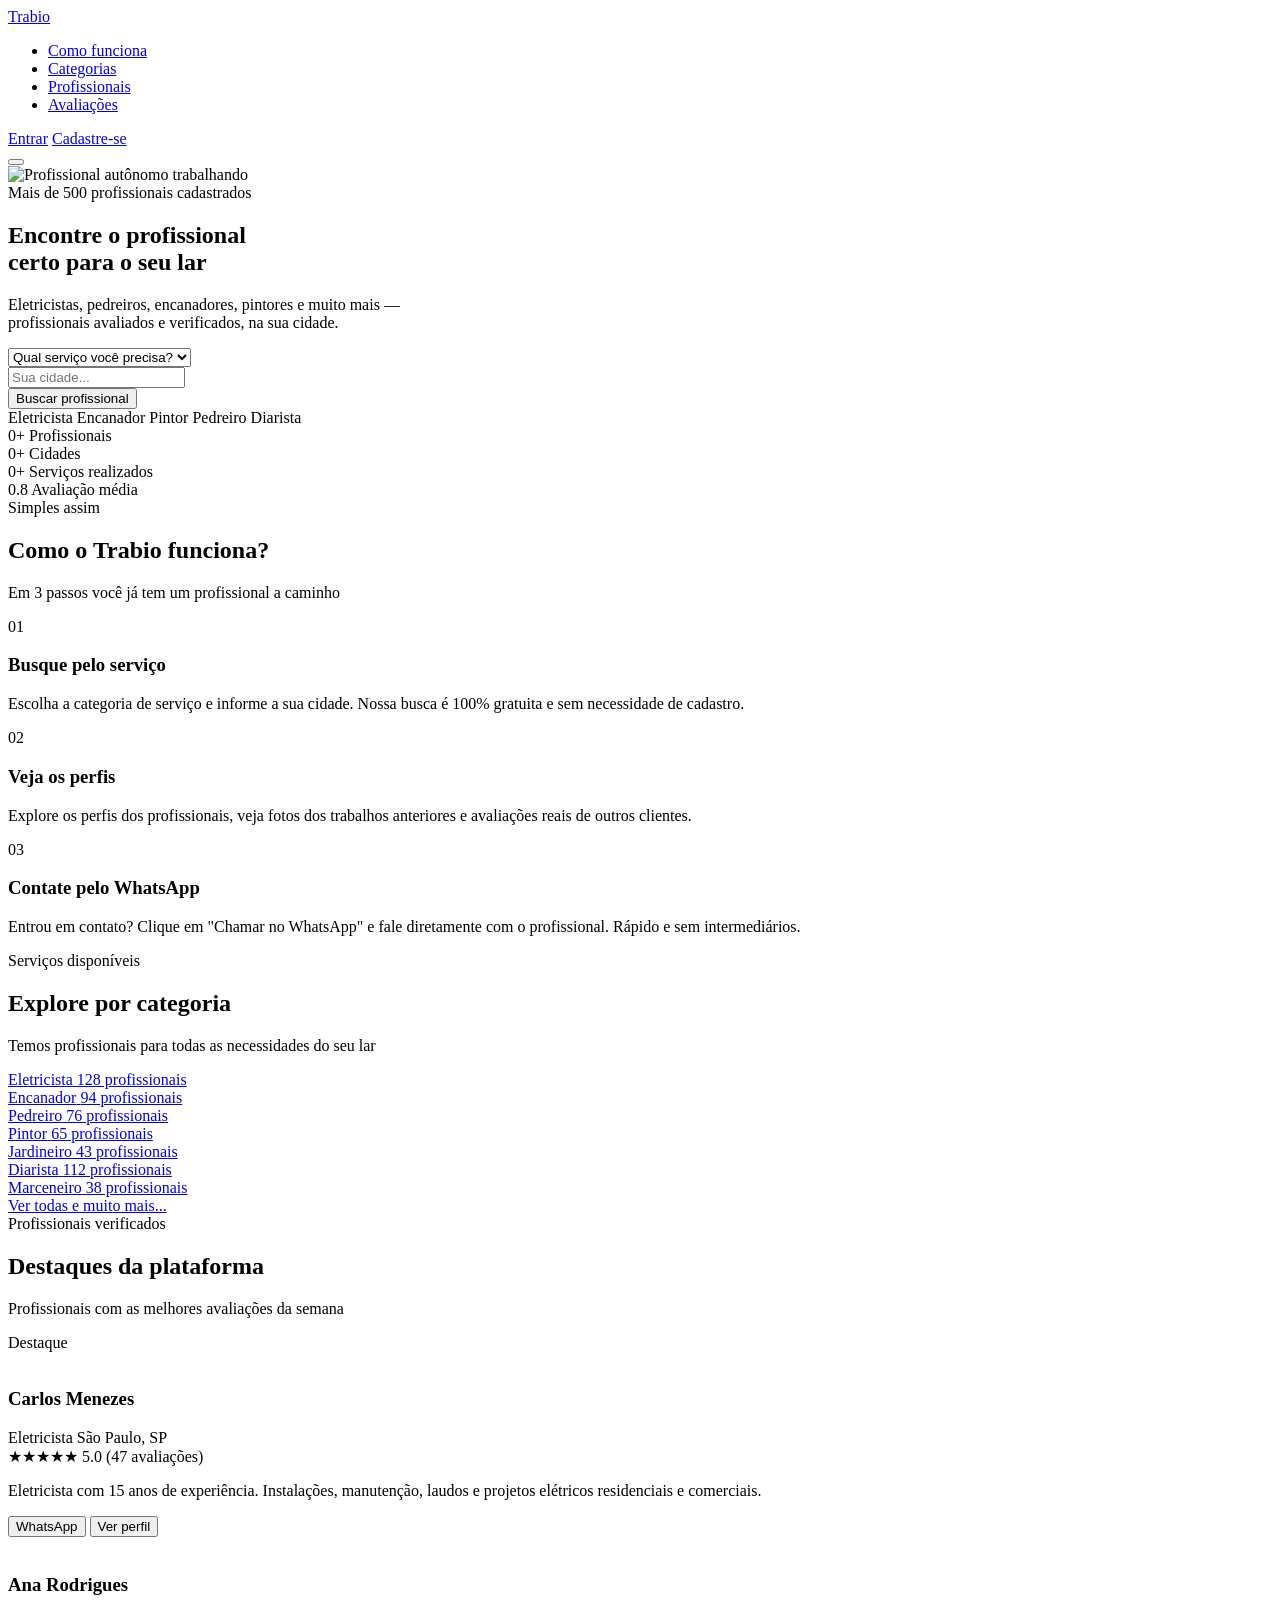
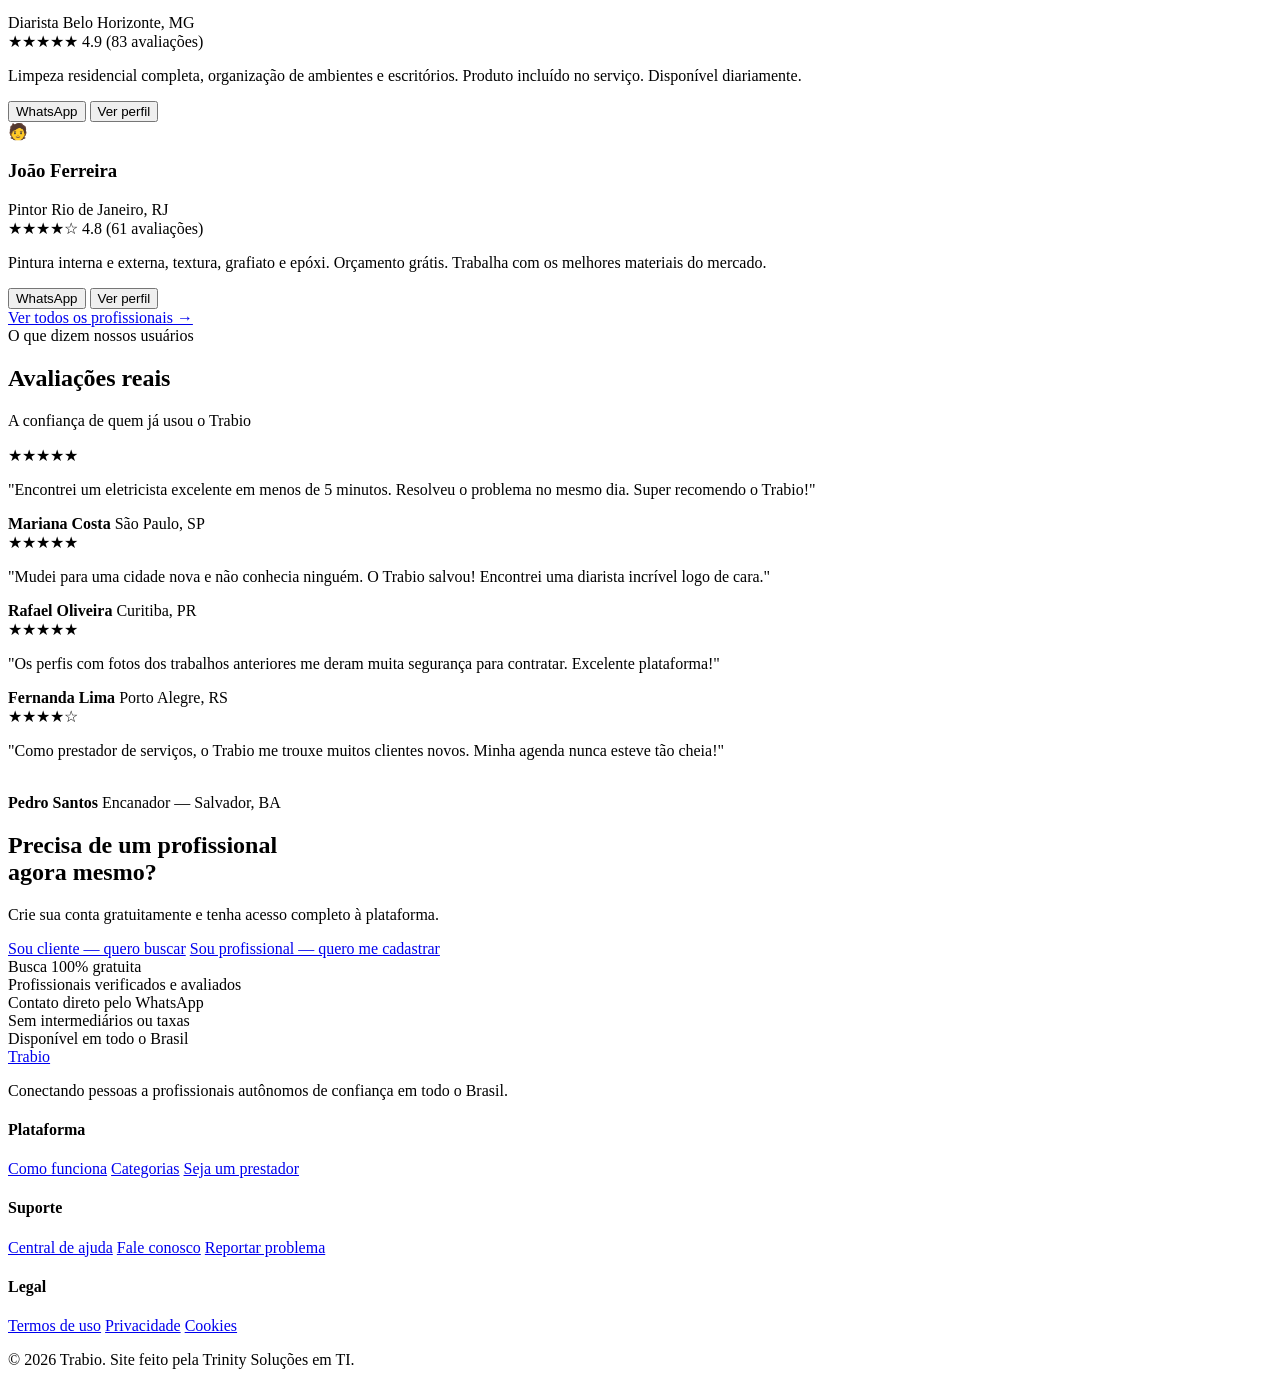
==== Trabo/src/main/resources/static/index.html @ aca11b57 "feat: first release of Trabo with painel and full UI" ====
<!DOCTYPE html>
<html lang="pt-BR">

<head>
  <meta charset="UTF-8" />
  <meta name="viewport" content="width=device-width, initial-scale=1.0" />
  <title>Trabio — Encontre profissionais autônomos de confiança na sua cidade</title>
  <meta name="description"
    content="Trabio conecta você a eletricistas, pedreiros, encanadores, pintores e outros profissionais autônomos da sua cidade. Busca gratuita, avaliações reais." />
  <link rel="preconnect" href="https://fonts.googleapis.com" />
  <link rel="preconnect" href="https://fonts.gstatic.com" crossorigin />
  <link href="https://fonts.googleapis.com/css2?family=Outfit:wght@300;400;500;600;700;800&display=swap"
    rel="stylesheet" />
  <link rel="stylesheet" href="/css/style.css" />
</head>

<body>

  <!-- ── NAV ──────────────────────────────────────────── -->
  <nav class="navbar" id="navbar">
    <div class="nav-container">
      <a href="#" class="nav-logo" id="nav-logo">
        <span class="logo-icon"></span>
        <span>Trabio</span>
      </a>
      <ul class="nav-links" id="nav-links">
        <li><a href="#como-funciona">Como funciona</a></li>
        <li><a href="#categorias">Categorias</a></li>
        <li><a href="#destaques">Profissionais</a></li>
        <li><a href="#avaliacoes">Avaliações</a></li>
      </ul>
      <div class="nav-actions" id="nav-actions-logged-out">
        <a href="/login.html" class="btn-ghost" id="btn-login">Entrar</a>
        <a href="/cadastro.html" class="btn-primary" id="btn-cadastro">Cadastre-se</a>
      </div>
      <div class="nav-actions" id="nav-actions-logged-in" style="display: none; position: relative; margin-left: 10px;">
        <button class="profile-btn" id="profile-dropdown-btn" aria-label="Menu de perfil">
          <div class="profile-avatar" id="nav-profile-avatar">U</div>
        </button>
        <div class="profile-dropdown" id="profile-dropdown">
          <a href="/painel.html#dados">Meus dados</a>
          <a href="/painel.html#servicos" id="nav-link-servicos" style="display: none;">Meus serviços</a>
          <a href="/painel.html#favoritos">Meus favoritos</a>
          <a href="/painel.html#agendamentos">Meus agendamentos</a>
          <a href="/painel.html#pagamentos">Meus pagamentos</a>
          <hr>
          <a href="#" id="btn-logout">Sair</a>
        </div>
      </div>
      <button class="hamburger" id="hamburger" aria-label="Menu">
        <span></span><span></span><span></span>
      </button>
    </div>
  </nav>

  <!-- ── HERO ─────────────────────────────────────────── -->
  <section class="hero" id="hero">
    <div class="hero-bg">
      <img src="/images/hero.jpg" alt="Profissional autônomo trabalhando" class="hero-img" />
      <div class="hero-overlay"></div>
    </div>
    <div class="hero-content">
      <div class="hero-badge">
        <span class="badge-dot"></span>
        Mais de 500 profissionais cadastrados
      </div>
      <h1 class="hero-title">
        Encontre o profissional<br />
        <span class="highlight">certo para o seu lar</span>
      </h1>
      <p class="hero-subtitle">
        Eletricistas, pedreiros, encanadores, pintores e muito mais —<br />
        profissionais avaliados e verificados, na sua cidade.
      </p>

      <!-- Search bar -->
      <div class="search-bar" id="search-bar">
        <div class="search-field" id="search-categoria">
          <span class="search-icon"></span>
          <select id="select-categoria" aria-label="Categoria de serviço">
            <option value="">Qual serviço você precisa?</option>
            <option value="eletricista"> Eletricista</option>
            <option value="encanador"> Encanador</option>
            <option value="pedreiro"> Pedreiro</option>
            <option value="pintor"> Pintor</option>
            <option value="jardineiro"> Jardineiro</option>
            <option value="diarista"> Diarista</option>
            <option value="marceneiro"> Marceneiro</option>
          </select>
        </div>
        <div class="search-divider"></div>
        <div class="search-field" id="search-cidade">
          <span class="search-icon"></span>
          <input type="text" id="input-cidade" placeholder="Sua cidade..." aria-label="Cidade" />
        </div>
        <button class="btn-search" id="btn-search" aria-label="Buscar profissional">
          Buscar profissional
        </button>
      </div>

      <div class="hero-tags">
        <span class="tag" data-cat="eletricista"> Eletricista</span>
        <span class="tag" data-cat="encanador"> Encanador</span>
        <span class="tag" data-cat="pintor"> Pintor</span>
        <span class="tag" data-cat="pedreiro"> Pedreiro</span>
        <span class="tag" data-cat="diarista"> Diarista</span>
      </div>
    </div>

    <div class="hero-scroll-hint">
      <div class="scroll-dot"></div>
    </div>
  </section>

  <!-- ── STATS ─────────────────────────────────────────── -->
  <section class="stats-bar" id="stats-bar">
    <div class="stats-container">
      <div class="stat-item">
        <span class="stat-number" data-target="500">0</span><span class="stat-plus">+</span>
        <span class="stat-label">Profissionais</span>
      </div>
      <div class="stat-divider"></div>
      <div class="stat-item">
        <span class="stat-number" data-target="50">0</span><span class="stat-plus">+</span>
        <span class="stat-label">Cidades</span>
      </div>
      <div class="stat-divider"></div>
      <div class="stat-item">
        <span class="stat-number" data-target="1200">0</span><span class="stat-plus">+</span>
        <span class="stat-label">Serviços realizados</span>
      </div>
      <div class="stat-divider"></div>
      <div class="stat-item">
        <span class="stat-number" data-target="4">0</span><span class="stat-decimal">.8</span>
        <span class="stat-label">Avaliação média </span>
      </div>
    </div>
  </section>

  <!-- ── COMO FUNCIONA ─────────────────────────────────── -->
  <section class="section" id="como-funciona">
    <div class="container">
      <div class="section-header">
        <span class="section-chip">Simples assim</span>
        <h2 class="section-title">Como o Trabio funciona?</h2>
        <p class="section-subtitle">Em 3 passos você já tem um profissional a caminho</p>
      </div>
      <div class="steps-grid">
        <div class="step-card" id="step-1">
          <div class="step-icon"></div>
          <div class="step-number">01</div>
          <h3>Busque pelo serviço</h3>
          <p>Escolha a categoria de serviço e informe a sua cidade. Nossa busca é 100% gratuita e sem necessidade de
            cadastro.</p>
        </div>
        <div class="step-connector"></div>
        <div class="step-card" id="step-2">
          <div class="step-icon"></div>
          <div class="step-number">02</div>
          <h3>Veja os perfis</h3>
          <p>Explore os perfis dos profissionais, veja fotos dos trabalhos anteriores e avaliações reais de outros
            clientes.</p>
        </div>
        <div class="step-connector"></div>
        <div class="step-card" id="step-3">
          <div class="step-icon"></div>
          <div class="step-number">03</div>
          <h3>Contate pelo WhatsApp</h3>
          <p>Entrou em contato? Clique em "Chamar no WhatsApp" e fale diretamente com o profissional. Rápido e sem
            intermediários.</p>
        </div>
      </div>
    </div>
  </section>

  <!-- ── CATEGORIAS ────────────────────────────────────── -->
  <section class="section section-alt" id="categorias">
    <div class="container">
      <div class="section-header">
        <span class="section-chip">Serviços disponíveis</span>
        <h2 class="section-title">Explore por categoria</h2>
        <p class="section-subtitle">Temos profissionais para todas as necessidades do seu lar</p>
      </div>
      <div class="categories-grid" id="categories-grid">
        <a href="#" class="cat-card" data-cat="eletricista" id="cat-eletricista">
          <div class="cat-icon"></div>
          <span class="cat-name">Eletricista</span>
          <span class="cat-count">128 profissionais</span>
        </a>
        <a href="#" class="cat-card" data-cat="encanador" id="cat-encanador">
          <div class="cat-icon"></div>
          <span class="cat-name">Encanador</span>
          <span class="cat-count">94 profissionais</span>
        </a>
        <a href="#" class="cat-card" data-cat="pedreiro" id="cat-pedreiro">
          <div class="cat-icon"></div>
          <span class="cat-name">Pedreiro</span>
          <span class="cat-count">76 profissionais</span>
        </a>
        <a href="#" class="cat-card" data-cat="pintor" id="cat-pintor">
          <div class="cat-icon"></div>
          <span class="cat-name">Pintor</span>
          <span class="cat-count">65 profissionais</span>
        </a>
        <a href="#" class="cat-card" data-cat="jardineiro" id="cat-jardineiro">
          <div class="cat-icon"></div>
          <span class="cat-name">Jardineiro</span>
          <span class="cat-count">43 profissionais</span>
        </a>
        <a href="#" class="cat-card" data-cat="diarista" id="cat-diarista">
          <div class="cat-icon"></div>
          <span class="cat-name">Diarista</span>
          <span class="cat-count">112 profissionais</span>
        </a>
        <a href="#" class="cat-card" data-cat="marceneiro" id="cat-marceneiro">
          <div class="cat-icon"></div>
          <span class="cat-name">Marceneiro</span>
          <span class="cat-count">38 profissionais</span>
        </a>
        <a href="#" class="cat-card cat-card--more" id="cat-mais">
          <div class="cat-icon"></div>
          <span class="cat-name">Ver todas</span>
          <span class="cat-count">e muito mais...</span>
        </a>
      </div>
    </div>
  </section>

  <!-- ── DESTAQUES ─────────────────────────────────────── -->
  <section class="section" id="destaques">
    <div class="container">
      <div class="section-header">
        <span class="section-chip">Profissionais verificados</span>
        <h2 class="section-title">Destaques da plataforma</h2>
        <p class="section-subtitle">Profissionais com as melhores avaliações da semana</p>
      </div>
      <div class="professionals-grid" id="professionals-grid">

        <div class="pro-card" id="pro-1">
          <div class="pro-badge-top"> Destaque</div>
          <div class="pro-avatar">‍</div>
          <div class="pro-info">
            <h3 class="pro-name">Carlos Menezes</h3>
            <span class="pro-category"> Eletricista</span>
            <span class="pro-city"> São Paulo, SP</span>
            <div class="pro-rating">
              <span class="stars">★★★★★</span>
              <span class="rating-val">5.0</span>
              <span class="rating-count">(47 avaliações)</span>
            </div>
            <p class="pro-desc">Eletricista com 15 anos de experiência. Instalações, manutenção, laudos e projetos
              elétricos residenciais e comerciais.</p>
            <div class="pro-actions">
              <button class="btn-whatsapp" id="pro-1-whatsapp"> WhatsApp</button>
              <button class="btn-ver-perfil" id="pro-1-perfil">Ver perfil</button>
            </div>
          </div>
        </div>

        <div class="pro-card" id="pro-2">
          <div class="pro-avatar">‍</div>
          <div class="pro-info">
            <h3 class="pro-name">Ana Rodrigues</h3>
            <span class="pro-category"> Diarista</span>
            <span class="pro-city"> Belo Horizonte, MG</span>
            <div class="pro-rating">
              <span class="stars">★★★★★</span>
              <span class="rating-val">4.9</span>
              <span class="rating-count">(83 avaliações)</span>
            </div>
            <p class="pro-desc">Limpeza residencial completa, organização de ambientes e escritórios. Produto incluído
              no serviço. Disponível diariamente.</p>
            <div class="pro-actions">
              <button class="btn-whatsapp" id="pro-2-whatsapp"> WhatsApp</button>
              <button class="btn-ver-perfil" id="pro-2-perfil">Ver perfil</button>
            </div>
          </div>
        </div>

        <div class="pro-card" id="pro-3">
          <div class="pro-avatar">🧑‍</div>
          <div class="pro-info">
            <h3 class="pro-name">João Ferreira</h3>
            <span class="pro-category"> Pintor</span>
            <span class="pro-city"> Rio de Janeiro, RJ</span>
            <div class="pro-rating">
              <span class="stars">★★★★☆</span>
              <span class="rating-val">4.8</span>
              <span class="rating-count">(61 avaliações)</span>
            </div>
            <p class="pro-desc">Pintura interna e externa, textura, grafiato e epóxi. Orçamento grátis. Trabalha com os
              melhores materiais do mercado.</p>
            <div class="pro-actions">
              <button class="btn-whatsapp" id="pro-3-whatsapp"> WhatsApp</button>
              <button class="btn-ver-perfil" id="pro-3-perfil">Ver perfil</button>
            </div>
          </div>
        </div>

      </div>
      <div class="section-cta">
        <a href="#" class="btn-outline" id="ver-todos-btn">Ver todos os profissionais →</a>
      </div>
    </div>
  </section>

  <!-- ── AVALIAÇÕES ────────────────────────────────────── -->
  <section class="section section-alt" id="avaliacoes">
    <div class="container">
      <div class="section-header">
        <span class="section-chip">O que dizem nossos usuários</span>
        <h2 class="section-title">Avaliações reais</h2>
        <p class="section-subtitle">A confiança de quem já usou o Trabio</p>
      </div>
      <div class="testimonials-wrapper">
        <div class="testimonials-track" id="testimonials-track">
          <div class="testimonial-card">
            <div class="testimonial-stars">★★★★★</div>
            <p class="testimonial-text">"Encontrei um eletricista excelente em menos de 5 minutos. Resolveu o problema
              no mesmo dia. Super recomendo o Trabio!"</p>
            <div class="testimonial-author">
              <div class="author-avatar"></div>
              <div>
                <strong>Mariana Costa</strong>
                <span>São Paulo, SP</span>
              </div>
            </div>
          </div>
          <div class="testimonial-card">
            <div class="testimonial-stars">★★★★★</div>
            <p class="testimonial-text">"Mudei para uma cidade nova e não conhecia ninguém. O Trabio salvou! Encontrei
              uma diarista incrível logo de cara."</p>
            <div class="testimonial-author">
              <div class="author-avatar"></div>
              <div>
                <strong>Rafael Oliveira</strong>
                <span>Curitiba, PR</span>
              </div>
            </div>
          </div>
          <div class="testimonial-card">
            <div class="testimonial-stars">★★★★★</div>
            <p class="testimonial-text">"Os perfis com fotos dos trabalhos anteriores me deram muita segurança para
              contratar. Excelente plataforma!"</p>
            <div class="testimonial-author">
              <div class="author-avatar"></div>
              <div>
                <strong>Fernanda Lima</strong>
                <span>Porto Alegre, RS</span>
              </div>
            </div>
          </div>
          <div class="testimonial-card">
            <div class="testimonial-stars">★★★★☆</div>
            <p class="testimonial-text">"Como prestador de serviços, o Trabio me trouxe muitos clientes novos. Minha
              agenda nunca esteve tão cheia!"</p>
            <div class="testimonial-author">
              <div class="author-avatar">‍</div>
              <div>
                <strong>Pedro Santos</strong>
                <span>Encanador — Salvador, BA</span>
              </div>
            </div>
          </div>
        </div>
        <div class="carousel-dots" id="carousel-dots">
          <span class="dot active" data-index="0"></span>
          <span class="dot" data-index="1"></span>
          <span class="dot" data-index="2"></span>
          <span class="dot" data-index="3"></span>
        </div>
      </div>
    </div>
  </section>

  <!-- ── CTA FINAL ─────────────────────────────────────── -->
  <section class="cta-section" id="cta-section">
    <div class="cta-bg-blobs">
      <div class="blob blob-1"></div>
      <div class="blob blob-2"></div>
    </div>
    <div class="container cta-container">
      <div class="cta-left">
        <h2 class="cta-title">Precisa de um profissional<br /> agora mesmo?</h2>
        <p class="cta-subtitle">Crie sua conta gratuitamente e tenha acesso completo à plataforma.</p>
        <div class="cta-buttons">
          <a href="/buscar.html" class="btn-primary btn-lg" id="cta-usuario-btn">Sou cliente — quero buscar</a>
          <a href="/cadastro.html" class="btn-outline-light btn-lg" id="cta-prestador-btn">Sou profissional — quero
            me cadastrar</a>
        </div>
      </div>
      <div class="cta-right">
        <div class="cta-features">
          <div class="feature-item">
            <span class="feature-check"></span>
            <span>Busca 100% gratuita</span>
          </div>
          <div class="feature-item">
            <span class="feature-check"></span>
            <span>Profissionais verificados e avaliados</span>
          </div>
          <div class="feature-item">
            <span class="feature-check"></span>
            <span>Contato direto pelo WhatsApp</span>
          </div>
          <div class="feature-item">
            <span class="feature-check"></span>
            <span>Sem intermediários ou taxas</span>
          </div>
          <div class="feature-item">
            <span class="feature-check"></span>
            <span>Disponível em todo o Brasil</span>
          </div>
        </div>
      </div>
    </div>
  </section>

  <!-- ── FOOTER ─────────────────────────────────────────── -->
  <footer class="footer" id="footer">
    <div class="container footer-container">
      <div class="footer-brand">
        <a href="#" class="nav-logo">
          <span class="logo-icon"></span>
          <span>Trabio</span>
        </a>
        <p>Conectando pessoas a profissionais autônomos de confiança em todo o Brasil.</p>
      </div>
      <div class="footer-links">
        <div class="footer-col">
          <h4>Plataforma</h4>
          <a href="#">Como funciona</a>
          <a href="#">Categorias</a>
          <a href="#">Seja um prestador</a>
        </div>
        <div class="footer-col">
          <h4>Suporte</h4>
          <a href="#">Central de ajuda</a>
          <a href="#">Fale conosco</a>
          <a href="#">Reportar problema</a>
        </div>
        <div class="footer-col">
          <h4>Legal</h4>
          <a href="#">Termos de uso</a>
          <a href="#">Privacidade</a>
          <a href="#">Cookies</a>
        </div>
      </div>
    </div>
    <div class="footer-bottom">
      <p>© 2026 Trabio. Site feito pela Trinity Soluções em TI.</p>
    </div>
  </footer>

  <script src="/js/main.js"></script>
</body>

</html>
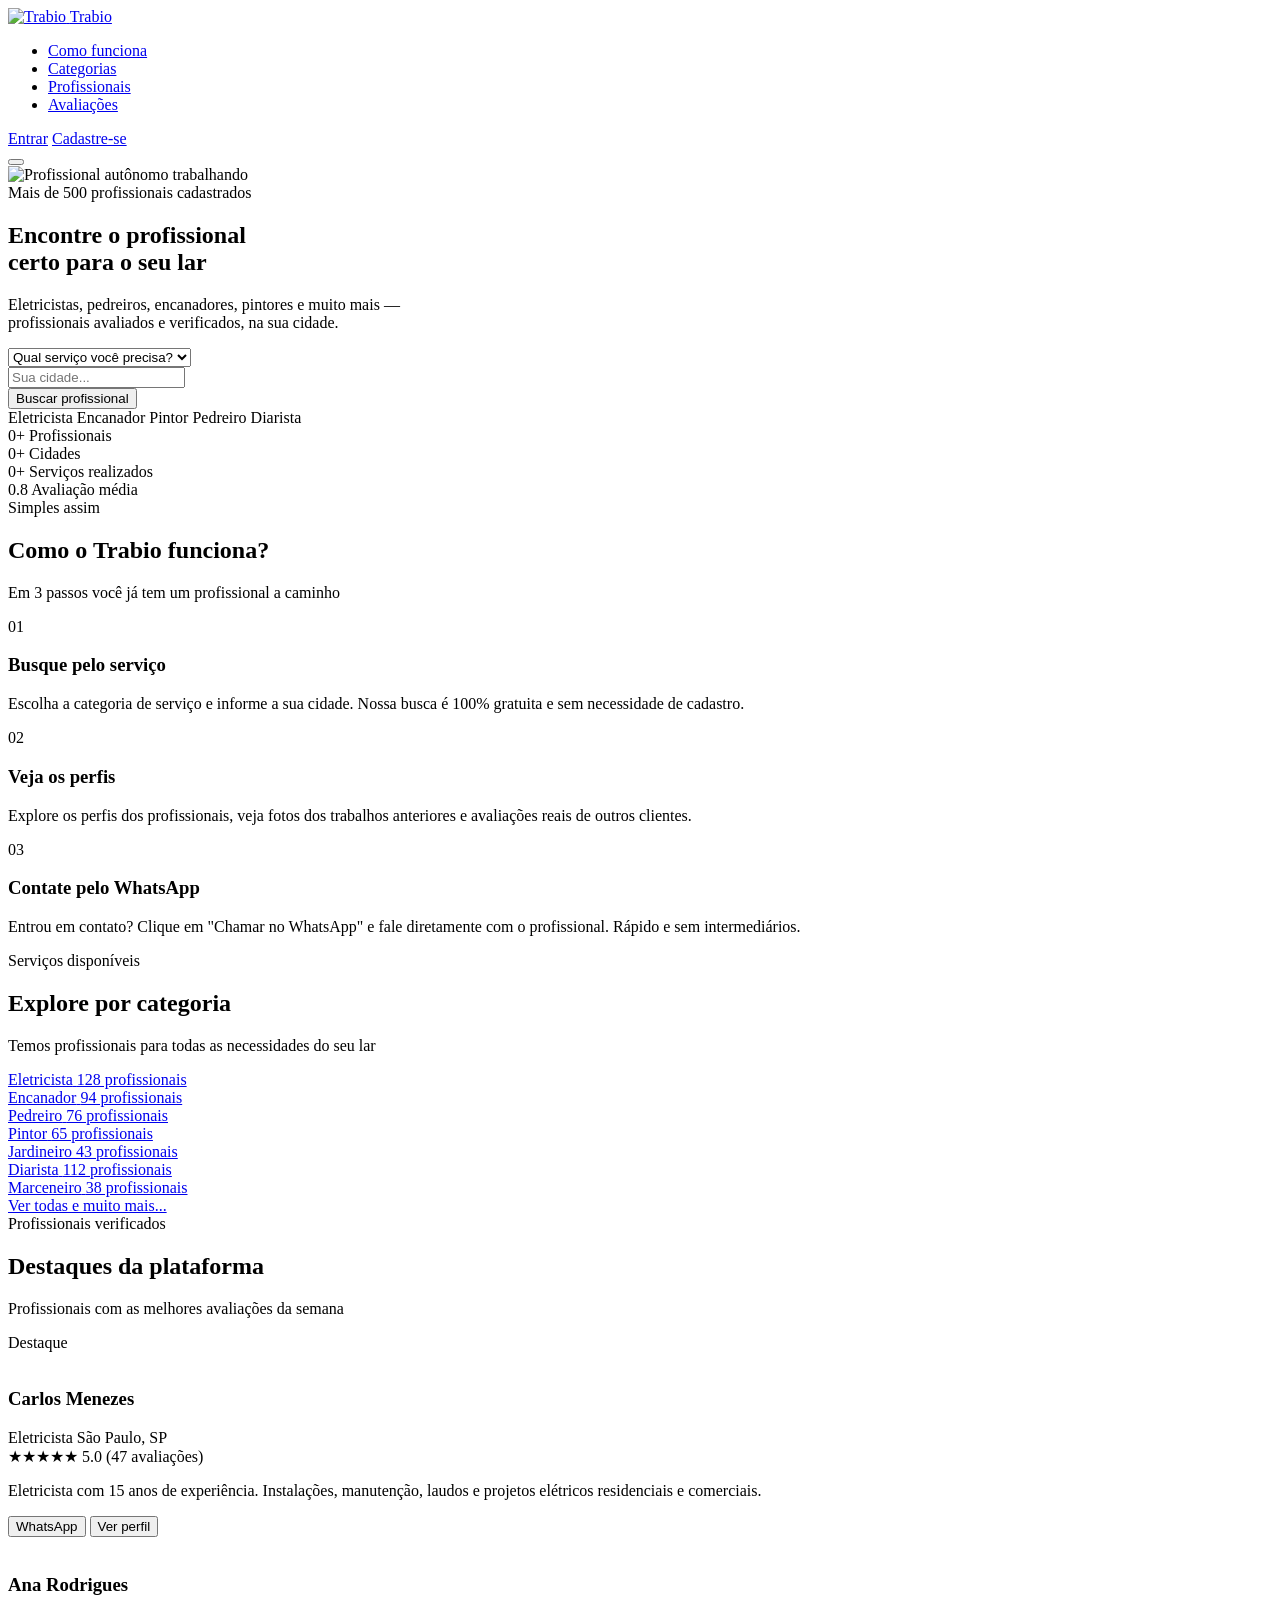
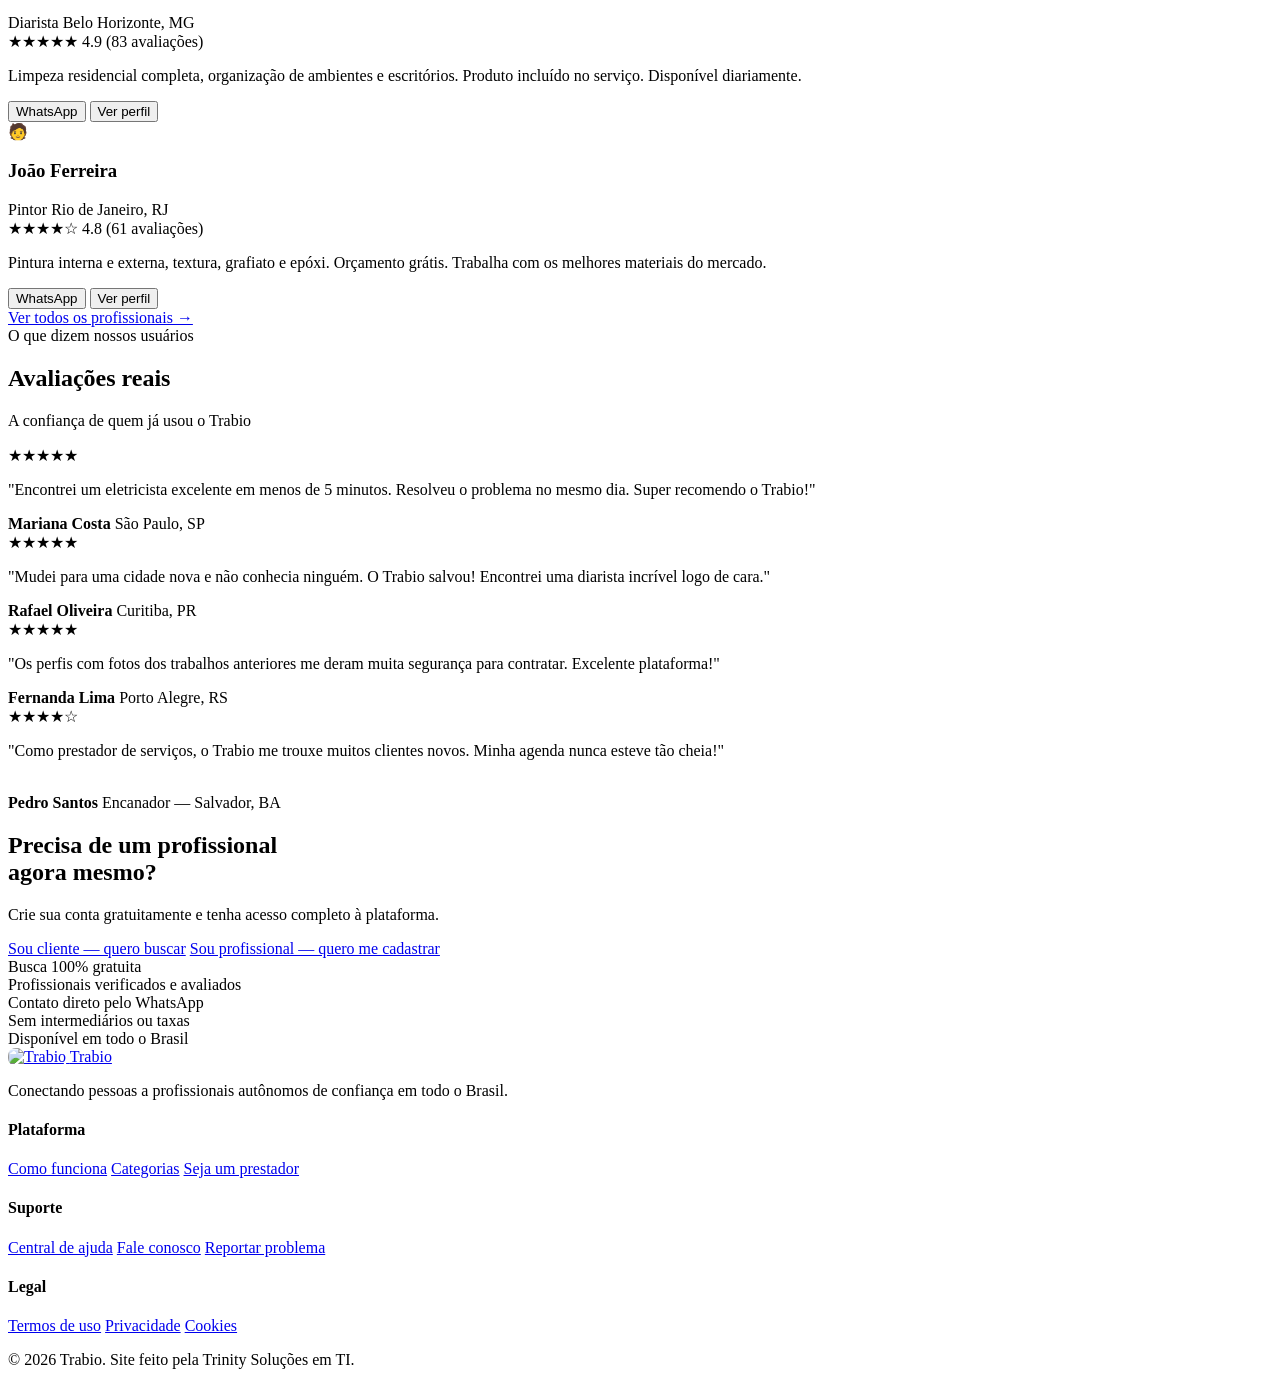
==== commit b47ae858: "feat: configuracoes de portfolio e visibilidade" ====
--- a/Trabo/src/main/resources/static/index.html
+++ b/Trabo/src/main/resources/static/index.html
@@ -20,7 +20,7 @@
   <nav class="navbar" id="navbar">
     <div class="nav-container">
       <a href="#" class="nav-logo" id="nav-logo">
-        <span class="logo-icon"></span>
+        <img src="/images/logo-trabio.png" alt="Trabio" class="nav-logo-img" />
         <span>Trabio</span>
       </a>
       <ul class="nav-links" id="nav-links">
@@ -29,22 +29,21 @@
         <li><a href="#destaques">Profissionais</a></li>
         <li><a href="#avaliacoes">Avaliações</a></li>
       </ul>
-      <div class="nav-actions" id="nav-actions-logged-out">
+      <div class="nav-actions">
         <a href="/login.html" class="btn-ghost" id="btn-login">Entrar</a>
         <a href="/cadastro.html" class="btn-primary" id="btn-cadastro">Cadastre-se</a>
-      </div>
-      <div class="nav-actions" id="nav-actions-logged-in" style="display: none; position: relative; margin-left: 10px;">
-        <button class="profile-btn" id="profile-dropdown-btn" aria-label="Menu de perfil">
-          <div class="profile-avatar" id="nav-profile-avatar">U</div>
-        </button>
-        <div class="profile-dropdown" id="profile-dropdown">
-          <a href="/painel.html#dados">Meus dados</a>
-          <a href="/painel.html#servicos" id="nav-link-servicos" style="display: none;">Meus serviços</a>
-          <a href="/painel.html#favoritos">Meus favoritos</a>
-          <a href="/painel.html#agendamentos">Meus agendamentos</a>
-          <a href="/painel.html#pagamentos">Meus pagamentos</a>
-          <hr>
-          <a href="#" id="btn-logout">Sair</a>
+        <div id="nav-actions-logged-in" style="display: none; position: relative;">
+          <button class="profile-btn" id="profile-dropdown-btn" aria-label="Menu de perfil">
+            <div class="profile-avatar" id="nav-profile-avatar">U</div>
+          </button>
+          <div class="profile-dropdown" id="profile-dropdown">
+            <a href="/buscar.html">Ver Serviços</a>
+            <a href="/painel.html#dados">Meus dados</a>
+            <a href="/painel.html#servicos" id="nav-link-servicos" style="display: none;">Meu portfólio</a>
+            <a href="/painel.html#favoritos">Meus favoritos</a>
+            <hr>
+            <a href="#" id="btn-logout">Sair</a>
+          </div>
         </div>
       </div>
       <button class="hamburger" id="hamburger" aria-label="Menu">
@@ -421,7 +420,8 @@
     <div class="container footer-container">
       <div class="footer-brand">
         <a href="#" class="nav-logo">
-          <span class="logo-icon"></span>
+          <img src="/images/logo-trabio.png" alt="Trabio"
+            style="width:32px;height:32px;object-fit:contain;border-radius:8px;" />
           <span>Trabio</span>
         </a>
         <p>Conectando pessoas a profissionais autônomos de confiança em todo o Brasil.</p>
